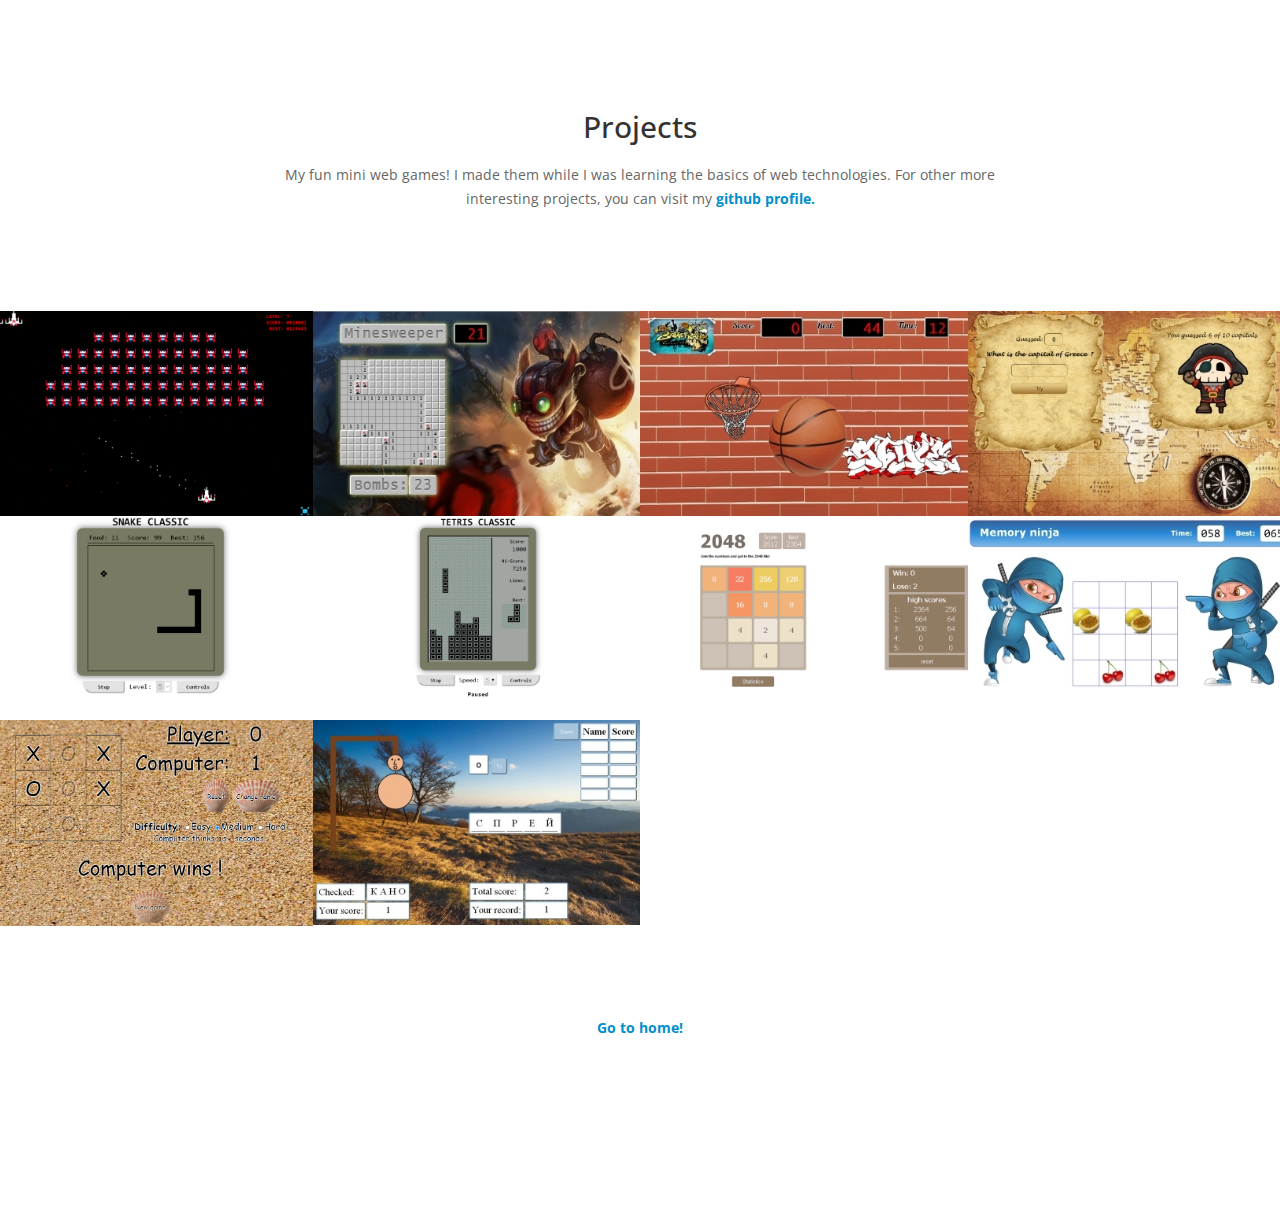
==== games/index.html @ da5b30d0 "Fix links. Add custom scroll." ====
<!DOCTYPE html>
<html lang="en">
<head>
    <base href="../">

    <title>{ ilian.iliev }</title>
    <meta charset="utf-8">
    <meta name="viewport" content="width=device-width, initial-scale=1.0">
    <meta name="description" content="Ilian Iliev's personal website">
    <meta name="author" content="Ilian Iliev">
    <meta name="keywords" lang="en" content="ilian, iliev, code, js, javascript">
    <meta name="robots" content="index,follow">

    <!-- Social -->
    <meta property="og:title" content="{ ilian.iliev }">
    <meta property="og:url" content="https://ilian-iliev.com/">
    <meta property="og:image" content="https://ilian-iliev.com/resources/fb_image.jpg">
    <meta property="og:description" content="Ilian Iliev's personal website">
    <meta property="og:type" content="website">
    <meta name="twitter:card" content="summary">
    <meta name="twitter:title" content="{ ilian.iliev }">
    <meta name="twitter:url" content="https://ilian-iliev.com/">
    <meta name="twitter:site" content="@ilian6806">
    <meta name="twitter:image" content="https://ilian-iliev.com/resources/tw_image.jpg">
    <meta name="twitter:description" content="Ilian Iliev's personal website">

    <!-- Mobile - Add to homescreen -->
    <link rel="manifest" href="manifest.json">

    <!-- Fallback to homescreen for Chrome <39 on Android -->
    <meta name="mobile-web-app-capable" content="yes">
    <meta name="application-name" content="{ ilian.iliev }">
    <link rel="icon" sizes="192x192" href="mobile/192x192.png">

    <!-- Add to homescreen for Safari on iOS -->
    <meta name="apple-mobile-web-app-capable" content="yes">
    <meta name="apple-mobile-web-app-status-bar-style" content="black">
    <meta name="apple-mobile-web-app-title" content="{ ilian.iliev }">
    <link rel="apple-touch-icon" href="mobile/152x152.png">

    <!-- Tile icon for Win8 (144x144 + tile color) -->
    <meta name="msapplication-TileImage" content="mobile/144x144.png">
    <meta name="msapplication-TileColor" content="#3372DF">

    <meta name="theme-color" content="#FFF">

    <!-- Styles -->
    <link href="css/bootstrap.min.css" rel="stylesheet">
    <link href="css/animate.min.css" rel="stylesheet">
    <link href="css/font-awesome.min.css" rel="stylesheet">
    <link href="css/lightbox.css" rel="stylesheet">
    <link href="css/main.css" rel="stylesheet">
    <link id="css-preset" href="css/presets/preset1.css" rel="stylesheet">
    <link href="css/responsive.css" rel="stylesheet">

    <!--[if lt IE 9]>
    <script src="js/html5shiv.js"></script>
    <script src="js/respond.min.js"></script>
    <![endif]-->

    <link href='https://fonts.googleapis.com/css?family=Open+Sans:300,400,600,700' rel='stylesheet' type='text/css'>
    <link rel="shortcut icon" href="images/favicon.ico">
</head><!--/head-->

<body>


<section id="portfolio">
    <div class="container">
        <div class="row">
            <div class="heading text-center col-sm-8 col-sm-offset-2 wow fadeInUp" data-wow-duration="1000ms" data-wow-delay="300ms">
                <h2>Projects</h2>
                <p>My fun mini web games! I made them while I was learning the basics of web technologies. For other more interesting projects, you can visit my <strong><a href="https://github.com/ilian6806" target="_blank">github profile.</a></strong></p>
            </div>
        </div>
    </div>
    <div class="container-fluid">
        <div class="row">

            <div class="col-sm-3">
                <div class="folio-item wow fadeInRightBig" data-wow-duration="1000ms" data-wow-delay="300ms">
                    <div class="folio-image">
                        <img class="img-responsive" src="images/portfolio/galaga.png" alt="">
                    </div>
                    <div class="overlay">
                        <div class="overlay-content">
                            <div class="overlay-text">
                                <div class="folio-info">
                                    <h3>Galaga</h3>
                                </div>
                                <div class="folio-overview">
                                    <span class="folio-link"><a href="games/Galaga" target="_blank"><i class="fa fa-link"></i></a></span>
                                    <span class="folio-expand"><a href="images/portfolio/galaga_big.png" data-lightbox="portfolio"><i class="fa fa-search-plus"></i></a></span>
                                </div>
                            </div>
                        </div>
                    </div>
                </div>
            </div>

            <div class="col-sm-3">
                <div class="folio-item wow fadeInLeftBig" data-wow-duration="1000ms" data-wow-delay="400ms">
                    <div class="folio-image">
                        <img class="img-responsive" src="images/portfolio/minesweeper.jpg" alt="">
                    </div>
                    <div class="overlay">
                        <div class="overlay-content">
                            <div class="overlay-text">
                                <div class="folio-info">
                                    <h3>Minesweeper</h3>
                                </div>
                                <div class="folio-overview">
                                    <span class="folio-link"><a href="games/Minesweeper" target="_blank"><i class="fa fa-link"></i></a></span>
                                    <span class="folio-expand"><a href="images/portfolio/minesweeper_big.jpg" data-lightbox="portfolio"><i class="fa fa-search-plus"></i></a></span>
                                </div>
                            </div>
                        </div>
                    </div>
                </div>
            </div>

            <div class="col-sm-3">
                <div class="folio-item wow fadeInRightBig" data-wow-duration="1000ms" data-wow-delay="500ms">
                    <div class="folio-image">
                        <img class="img-responsive" src="images/portfolio/basketball.jpg" alt="">
                    </div>
                    <div class="overlay">
                        <div class="overlay-content">
                            <div class="overlay-text">
                                <div class="folio-info">
                                    <h3>Basketball</h3>
                                </div>
                                <div class="folio-overview">
                                    <span class="folio-link"><a href="games/Basketball" target="_blank"><i class="fa fa-link"></i></a></span>
                                    <span class="folio-expand"><a href="images/portfolio/basketball_big.jpg" data-lightbox="portfolio"><i class="fa fa-search-plus"></i></a></span>
                                </div>
                            </div>
                        </div>
                    </div>
                </div>
            </div>

            <div class="col-sm-3">
                <div class="folio-item wow fadeInLeftBig" data-wow-duration="1000ms" data-wow-delay="600ms">
                    <div class="folio-image">
                        <img class="img-responsive" src="images/portfolio/capitals.jpg" alt="">
                    </div>
                    <div class="overlay">
                        <div class="overlay-content">
                            <div class="overlay-text">
                                <div class="folio-info">
                                    <h3>Capitals (PHP)</h3>
                                </div>
                                <div class="folio-overview">
                                    <!--                    <span class="folio-link"><a href="games/Capitals/Capitals.php" target="_blank"><i class="fa fa-link"></i></a></span>-->
                                    <span class="folio-expand"><a href="images/portfolio/capitals_big.jpg" data-lightbox="portfolio"><i class="fa fa-search-plus"></i></a></span>
                                </div>
                            </div>
                        </div>
                    </div>
                </div>
            </div>

            <div class="col-sm-3">
                <div class="folio-item wow fadeInRightBig" data-wow-duration="1000ms" data-wow-delay="700ms">
                    <div class="folio-image">
                        <img class="img-responsive" src="images/portfolio/snake.png" alt="">
                    </div>
                    <div class="overlay">
                        <div class="overlay-content">
                            <div class="overlay-text">
                                <div class="folio-info">
                                    <h3>Snake</h3>
                                </div>
                                <div class="folio-overview">
                                    <span class="folio-link"><a href="games/Snake" target="_blank"><i class="fa fa-link"></i></a></span>
                                    <span class="folio-expand"><a href="images/portfolio/snake_big.png" data-lightbox="portfolio"><i class="fa fa-search-plus"></i></a></span>
                                </div>
                            </div>
                        </div>
                    </div>
                </div>
            </div>

            <div class="col-sm-3">
                <div class="folio-item wow fadeInLeftBig" data-wow-duration="1000ms" data-wow-delay="800ms">
                    <div class="folio-image">
                        <img class="img-responsive" src="images/portfolio/tetris.png" alt="">
                    </div>
                    <div class="overlay">
                        <div class="overlay-content">
                            <div class="overlay-text">
                                <div class="folio-info">
                                    <h3>Tetris</h3>
                                </div>
                                <div class="folio-overview">
                                    <span class="folio-link"><a href="games/Tetris" target="_blank"><i class="fa fa-link"></i></a></span>
                                    <span class="folio-expand"><a href="images/portfolio/tetris_big.png" data-lightbox="portfolio"><i class="fa fa-search-plus"></i></a></span>
                                </div>
                            </div>
                        </div>
                    </div>
                </div>
            </div>

            <div class="col-sm-3">
                <div class="folio-item wow fadeInLeftBig" data-wow-duration="1000ms" data-wow-delay="900ms">
                    <div class="folio-image">
                        <img class="img-responsive" src="images/portfolio/2048.png" alt="">
                    </div>
                    <div class="overlay">
                        <div class="overlay-content">
                            <div class="overlay-text">
                                <div class="folio-info">
                                    <h3>2048</h3>
                                </div>
                                <div class="folio-overview">
                                    <span class="folio-link"><a href="games/2048" target="_blank"><i class="fa fa-link"></i></a></span>
                                    <span class="folio-expand"><a href="images/portfolio/2048_big.png" data-lightbox="portfolio"><i class="fa fa-search-plus"></i></a></span>
                                </div>
                            </div>
                        </div>
                    </div>
                </div>
            </div>

            <div class="col-sm-3">
                <div class="folio-item wow fadeInRightBig" data-wow-duration="1000ms" data-wow-delay="1000ms">
                    <div class="folio-image">
                        <img class="img-responsive" src="images/portfolio/memory.jpg" alt="">
                    </div>
                    <div class="overlay">
                        <div class="overlay-content">
                            <div class="overlay-text">
                                <div class="folio-info">
                                    <h3>Memory</h3>
                                </div>
                                <div class="folio-overview">
                                    <span class="folio-link"><a href="games/memory" target="_blank"><i class="fa fa-link"></i></a></span>
                                    <span class="folio-expand"><a href="images/portfolio/memory_big.jpg" data-lightbox="portfolio"><i class="fa fa-search-plus"></i></a></span>
                                </div>
                            </div>
                        </div>
                    </div>
                </div>
            </div>

            <div class="col-sm-3">
                <div class="folio-item wow fadeInRightBig" data-wow-duration="1000ms" data-wow-delay="1000ms">
                    <div class="folio-image">
                        <img class="img-responsive" src="images/portfolio/tictactoe.jpg" alt="">
                    </div>
                    <div class="overlay">
                        <div class="overlay-content">
                            <div class="overlay-text">
                                <div class="folio-info">
                                    <h3>Tic Tac Toe (AI)</h3>
                                </div>
                                <div class="folio-overview">
                                    <span class="folio-link"><a href="games/TicTacToe" target="_blank"><i class="fa fa-link"></i></a></span>
                                    <span class="folio-expand"><a href="images/portfolio/tictactoe.jpg" data-lightbox="portfolio"><i class="fa fa-search-plus"></i></a></span>
                                </div>
                            </div>
                        </div>
                    </div>
                </div>
            </div>

            <div class="col-sm-3">
                <div class="folio-item wow fadeInRightBig" data-wow-duration="1000ms" data-wow-delay="1000ms">
                    <div class="folio-image">
                        <img class="img-responsive" src="images/portfolio/besenica.jpg" alt="">
                    </div>
                    <div class="overlay">
                        <div class="overlay-content">
                            <div class="overlay-text">
                                <div class="folio-info">
                                    <h3>Besenica</h3>
                                </div>
                                <div class="folio-overview">
                                    <span class="folio-link"><a href="games/Besenica" target="_blank"><i class="fa fa-link"></i></a></span>
                                    <span class="folio-expand"><a href="images/portfolio/besenica.jpg" data-lightbox="portfolio"><i class="fa fa-search-plus"></i></a></span>
                                </div>
                            </div>
                        </div>
                    </div>
                </div>
            </div>
        </div>
    </div>

    <section class="text-center">
        <a href="/"><strong>Go to home!</strong></a>
    </section>
</section><!--/#portfolio-->

<script type="text/javascript" src="js/jquery.js"></script>
<script type="text/javascript" src="js/bootstrap.min.js"></script>
<script type="text/javascript" src="https://maps.google.com/maps/api/js?key=AIzaSyCyAapHW_agIhUg4LlBqjqmLje5MHY6J8Y"></script>
<script type="text/javascript" src="js/jquery.inview.min.js"></script>
<script type="text/javascript" src="js/wow.min.js"></script>
<script type="text/javascript" src="js/mousescroll.js"></script>
<script type="text/javascript" src="js/smoothscroll.js"></script>
<script type="text/javascript" src="js/jquery.countTo.js"></script>
<script type="text/javascript" src="js/lightbox.min.js"></script>
<script type="text/javascript" src="js/main.js"></script>

</body>
</html>
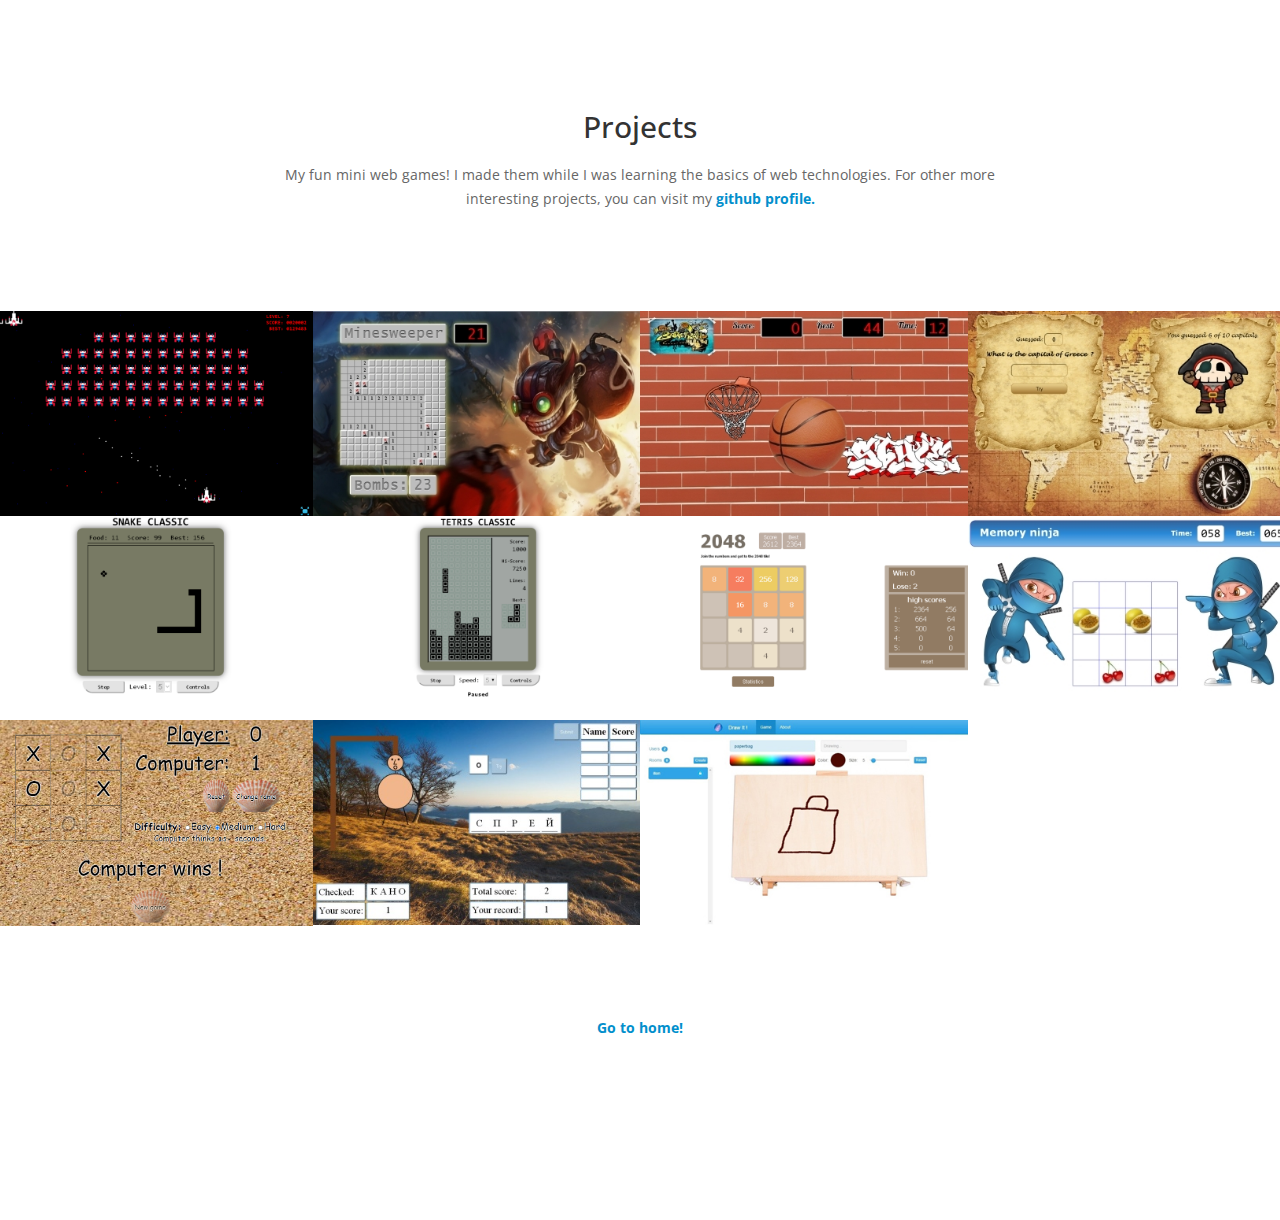
==== commit d7d90e0d: "Draw it added" ====
--- a/games/index.html
+++ b/games/index.html
@@ -286,6 +286,27 @@
                     </div>
                 </div>
             </div>
+
+            <div class="col-sm-3">
+                <div class="folio-item wow fadeInRightBig" data-wow-duration="1000ms" data-wow-delay="1000ms">
+                    <div class="folio-image">
+                        <img class="img-responsive" src="images/portfolio/drawit.jpg" alt="">
+                    </div>
+                    <div class="overlay">
+                        <div class="overlay-content">
+                            <div class="overlay-text">
+                                <div class="folio-info">
+                                    <h3>Draw It Online (socket.io)</h3>
+                                </div>
+                                <div class="folio-overview">
+                                    <span class="folio-link"><a href="https://draw-it.herokuapp.com/" target="_blank"><i class="fa fa-link"></i></a></span>
+                                    <span class="folio-expand"><a href="images/portfolio/drawit.jpg" data-lightbox="portfolio"><i class="fa fa-search-plus"></i></a></span>
+                                </div>
+                            </div>
+                        </div>
+                    </div>
+                </div>
+            </div>
         </div>
     </div>
 
